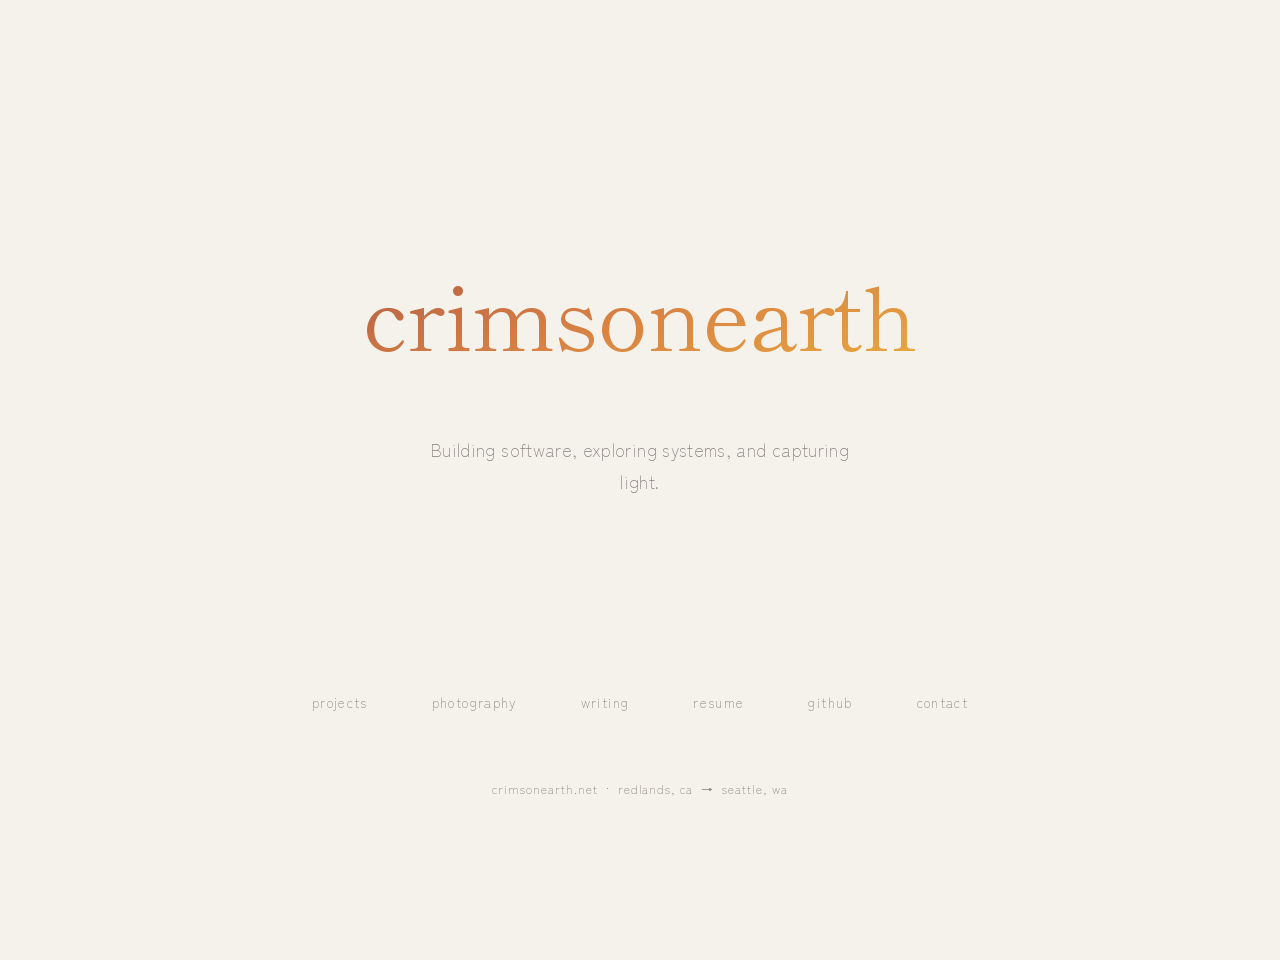
==== index.html @ ab458301 "Launch crimsonearth site Co-authored-by: Copilot <223556219+Copilot@users.noreply.github.com>" ====
<!doctype html>
<html lang="en">
  <head>
    <meta charset="UTF-8" />
    <meta name="viewport" content="width=device-width, initial-scale=1.0" />
    <title>crimsonearth</title>
    <link rel="icon" href="favicon.svg" type="image/svg+xml" />
    <link rel="stylesheet" href="css/styles.css" />
    <style>
      /* ─── Landing-specific overrides ──────────────────────── */
      body.landing {
        justify-content: center;
        align-items: center;
      }

      .landing-wrap {
        display: flex;
        flex-direction: column;
        justify-content: space-between;
        min-height: 100vh;
        width: 100%;
        padding: var(--space-xl) var(--space-lg);
      }

      .landing-top {
        flex: 1;
        display: flex;
        flex-direction: column;
        justify-content: center;
        align-items: center;
        text-align: center;
        padding: var(--space-xl) 0 var(--space-lg);
      }

      .landing-wordmark {
        font-family: var(--font-serif);
        font-weight: 400;
        font-size: clamp(2.4rem, 8vw, 5.5rem);
        letter-spacing: -0.01em;
        color: var(--text-ink);
        margin-bottom: var(--space-lg);
        background: var(--crimson-earth-gradient);
        -webkit-background-clip: text;
        -webkit-text-fill-color: transparent;
        background-clip: text;
      }

      .landing-tagline {
        font-family: var(--font-sans);
        font-weight: 300;
        font-size: clamp(0.9rem, 2vw, 1.1rem);
        color: var(--text-muted);
        letter-spacing: 0.02em;
        max-width: 420px;
      }

      .landing-nav {
        display: flex;
        justify-content: center;
        gap: var(--space-lg);
        flex-wrap: wrap;
        padding: var(--space-xl) 0 var(--space-lg);
      }

      .landing-nav a {
        font-family: var(--font-sans);
        font-weight: 300;
        font-size: 0.85rem;
        letter-spacing: 0.1em;
        text-transform: lowercase;
        color: var(--text-muted);
      }

      .landing-nav a:hover {
        color: var(--accent-clay);
      }

      .landing-footer {
        text-align: center;
        padding-bottom: var(--space-md);
      }

      .landing-footer p {
        font-size: 0.75rem;
        letter-spacing: 0.08em;
        color: var(--text-muted);
        opacity: 1;
      }
    </style>
  </head>
  <body class="landing">
    <div class="landing-wrap">
      <div class="landing-top">
        <h1 class="landing-wordmark fade-in-up">crimsonearth</h1>
        <p class="landing-tagline fade-in-up delay-1">
          Building software, exploring systems, and capturing light.
        </p>
      </div>

      <nav class="landing-nav fade-in-up delay-2">
        <a href="projects.html">projects</a>
        <a href="photography.html">photography</a>
        <a href="writing.html">writing</a>
        <a href="resume.html">resume</a>
        <a href="https://github.com/CrimsonEarth" target="_blank" rel="noopener">github</a>
        <a href="contact.html">contact</a>
      </nav>

      <footer class="landing-footer fade-in-up delay-3">
        <p>
          crimsonearth.net &nbsp;·&nbsp; redlands, ca &nbsp;→&nbsp; seattle, wa
        </p>
      </footer>
    </div>
  </body>
</html>
---- css/styles.css ----
@import url("https://fonts.googleapis.com/css2?family=Shippori+Mincho:wght@400;500&family=Zen+Kaku+Gothic+New:wght@300;400&display=swap");

/* ─── Variables ─────────────────────────────────────────────── */
:root {
  --bg-paper: #f4f2eb;
  --text-ink: #2b2927;
  --text-muted: #857f7a;
  --accent-clay: #b05b48;
  --accent-ochre: #d98243;
  --accent-saffron: #e8a93f;
  --crimson-earth-gradient: linear-gradient(
    160deg,
    var(--accent-clay) 0%,
    var(--accent-ochre) 50%,
    var(--accent-saffron) 100%
  );

  --font-serif: "Shippori Mincho", "Georgia", serif;
  --font-sans: "Zen Kaku Gothic New", "Helvetica Neue", sans-serif;

  --space-xs: 0.5rem;
  --space-sm: 1rem;
  --space-md: 2rem;
  --space-lg: 4rem;
  --space-xl: 8rem;
}

/* ─── Reset ─────────────────────────────────────────────────── */
*,
*::before,
*::after {
  box-sizing: border-box;
  margin: 0;
  padding: 0;
}

html {
  font-size: 16px;
  scroll-behavior: smooth;
}

body {
  background-color: var(--bg-paper);
  color: var(--text-ink);
  font-family: var(--font-sans);
  font-weight: 300;
  line-height: 1.8;
  min-height: 100vh;
  display: flex;
  flex-direction: column;
}

/* ─── Typography ────────────────────────────────────────────── */
h1,
h2,
h3,
h4 {
  font-family: var(--font-serif);
  font-weight: 400;
  line-height: 1.3;
}

p {
  font-family: var(--font-sans);
  font-weight: 300;
}

a {
  color: inherit;
  text-decoration: none;
  transition: color 0.2s ease;
}

a:hover {
  color: var(--accent-clay);
}

/* ─── Layout ─────────────────────────────────────────────────── */
.container {
  width: 100%;
  max-width: 1100px;
  margin: 0 auto;
  padding: 0 var(--space-lg);
}

.container--narrow {
  max-width: 800px;
}

main {
  flex: 1;
}

/* ─── Site Nav ───────────────────────────────────────────────── */
.site-nav {
  position: fixed;
  top: 0;
  left: 0;
  right: 0;
  z-index: 100;
  padding: var(--space-md) var(--space-lg);
  display: flex;
  justify-content: space-between;
  align-items: center;
}

.site-nav__wordmark {
  font-family: var(--font-serif);
  font-weight: 400;
  font-size: 1rem;
  letter-spacing: 0.05em;
  color: var(--text-ink);
}

.site-nav__wordmark:hover {
  color: var(--accent-clay);
}

.site-nav__links {
  display: flex;
  gap: var(--space-md);
  list-style: none;
}

.site-nav__links a {
  font-family: var(--font-sans);
  font-weight: 300;
  font-size: 0.85rem;
  letter-spacing: 0.08em;
  text-transform: lowercase;
  color: var(--text-muted);
}

.site-nav__links a:hover,
.site-nav__links a.active {
  color: var(--accent-clay);
}

/* ─── Page Header ────────────────────────────────────────────── */
.page-header {
  padding-top: calc(var(--space-xl) + var(--space-lg));
  padding-bottom: var(--space-xl);
}

.page-header__eyebrow {
  font-family: var(--font-sans);
  font-weight: 300;
  font-size: 0.8rem;
  letter-spacing: 0.15em;
  text-transform: lowercase;
  color: var(--text-muted);
  margin-bottom: var(--space-sm);
}

.page-header__title {
  font-family: var(--font-serif);
  font-size: clamp(2rem, 5vw, 3.5rem);
  color: var(--text-ink);
  margin-bottom: var(--space-md);
}

.page-header__subtitle {
  font-family: var(--font-sans);
  font-weight: 300;
  font-size: 1.1rem;
  color: var(--text-muted);
  max-width: 520px;
}

/* ─── Divider ────────────────────────────────────────────────── */
.divider {
  width: 40px;
  height: 1px;
  background: var(--text-muted);
  margin: var(--space-lg) 0;
  opacity: 0.5;
}

/* ─── Gradient Accent Text ───────────────────────────────────── */
.gradient-text {
  background: var(--crimson-earth-gradient);
  -webkit-background-clip: text;
  -webkit-text-fill-color: transparent;
  background-clip: text;
}

/* ─── Site Footer ────────────────────────────────────────────── */
.site-footer {
  padding: var(--space-xl) var(--space-lg);
  border-top: 1px solid rgba(133, 127, 122, 0.2);
  margin-top: var(--space-xl);
  display: flex;
  justify-content: space-between;
  align-items: flex-end;
  gap: var(--space-md);
}

.site-footer__mark {
  font-family: var(--font-serif);
  font-size: 0.9rem;
  color: var(--text-muted);
}

.site-footer__links {
  display: flex;
  gap: var(--space-md);
  list-style: none;
}

.site-footer__links a {
  font-size: 0.8rem;
  letter-spacing: 0.08em;
  text-transform: lowercase;
  color: var(--text-muted);
}

/* ─── Project List ───────────────────────────────────────────── */
.project-list {
  display: flex;
  flex-direction: column;
  gap: 0;
}

.project-item {
  padding: var(--space-lg) 0;
  border-bottom: 1px solid rgba(133, 127, 122, 0.2);
  display: grid;
  grid-template-columns: 1fr 2fr;
  gap: var(--space-lg);
  align-items: start;
}

.project-item:first-child {
  border-top: 1px solid rgba(133, 127, 122, 0.2);
}

.project-item--featured .project-item__title {
  background: var(--crimson-earth-gradient);
  -webkit-background-clip: text;
  -webkit-text-fill-color: transparent;
  background-clip: text;
}

.project-item__meta {
  padding-top: 0.35em;
}

.project-item__number {
  font-family: var(--font-sans);
  font-size: 0.75rem;
  color: var(--text-muted);
  letter-spacing: 0.1em;
  margin-bottom: var(--space-sm);
}

.project-item__title {
  font-family: var(--font-serif);
  font-size: clamp(1.4rem, 3vw, 2rem);
  color: var(--text-ink);
  margin-bottom: var(--space-xs);
}

.project-item__tags {
  display: flex;
  flex-wrap: wrap;
  gap: var(--space-xs);
  margin-top: var(--space-sm);
}

.tag {
  font-size: 0.7rem;
  letter-spacing: 0.08em;
  text-transform: lowercase;
  color: var(--text-muted);
  border: 1px solid rgba(133, 127, 122, 0.4);
  padding: 0.2em 0.7em;
}

.project-item__body {
  padding-top: 0.35em;
}

.project-item__desc {
  color: var(--text-ink);
  margin-bottom: var(--space-md);
  font-size: 1rem;
  max-width: 560px;
}

.project-item__status {
  font-size: 0.8rem;
  letter-spacing: 0.08em;
  text-transform: lowercase;
  color: var(--text-muted);
}

.project-item__link {
  font-size: 0.85rem;
  letter-spacing: 0.08em;
  text-transform: lowercase;
  color: var(--text-muted);
  display: inline-flex;
  align-items: center;
  gap: 0.4em;
}

.project-item__link::after {
  content: "→";
  transition: transform 0.2s ease;
}

.project-item__link:hover {
  color: var(--accent-clay);
}

.project-item__link:hover::after {
  transform: translateX(4px);
}

/* ─── Photography Grid ───────────────────────────────────────── */
.photo-gallery {
  display: grid;
  grid-template-columns: repeat(12, 1fr);
  gap: var(--space-md);
}

.photo-item {
  overflow: hidden;
}

.photo-item--wide {
  grid-column: span 7;
}
.photo-item--tall {
  grid-column: span 5;
}
.photo-item--half {
  grid-column: span 6;
}
.photo-item--third {
  grid-column: span 4;
}
.photo-item--full {
  grid-column: span 12;
}

.photo-item img {
  width: 100%;
  height: 100%;
  object-fit: cover;
  display: block;
  filter: saturate(0.9);
  transition:
    filter 0.4s ease,
    transform 0.4s ease;
}

.photo-item:hover img {
  filter: saturate(1);
  transform: scale(1.01);
}

.photo-item__caption {
  margin-top: var(--space-xs);
  font-size: 0.75rem;
  color: var(--text-muted);
  letter-spacing: 0.04em;
}

/* ─── Writing List ───────────────────────────────────────────── */
.writing-list {
  display: flex;
  flex-direction: column;
}

.writing-item {
  padding: var(--space-lg) 0;
  border-bottom: 1px solid rgba(133, 127, 122, 0.2);
  display: grid;
  grid-template-columns: 120px 1fr;
  gap: var(--space-lg);
  align-items: start;
}

.writing-item:first-child {
  border-top: 1px solid rgba(133, 127, 122, 0.2);
}

.writing-item__date {
  font-family: var(--font-sans);
  font-size: 0.8rem;
  color: var(--text-muted);
  letter-spacing: 0.05em;
  padding-top: 0.4em;
}

.writing-item__title {
  font-family: var(--font-serif);
  font-size: 1.4rem;
  margin-bottom: var(--space-xs);
}

.writing-item__excerpt {
  font-size: 0.9rem;
  color: var(--text-muted);
  max-width: 520px;
  margin-bottom: var(--space-sm);
}

.writing-item__status {
  font-size: 0.8rem;
  letter-spacing: 0.08em;
  text-transform: lowercase;
  color: var(--text-muted);
}

.writing-item__read {
  font-size: 0.8rem;
  letter-spacing: 0.08em;
  text-transform: lowercase;
  color: var(--text-muted);
  display: inline-flex;
  align-items: center;
  gap: 0.4em;
}

.writing-item__read::after {
  content: "→";
  transition: transform 0.2s ease;
}

.writing-item__read:hover {
  color: var(--accent-clay);
}

.writing-item__read:hover::after {
  transform: translateX(4px);
}

/* ─── Responsive ─────────────────────────────────────────────── */
@media (max-width: 768px) {
  :root {
    --space-lg: 2rem;
    --space-xl: 4rem;
  }

  .site-nav {
    padding: var(--space-sm) var(--space-md);
  }

  .site-nav__links {
    gap: var(--space-sm);
  }

  .project-item {
    grid-template-columns: 1fr;
    gap: var(--space-xs);
  }

  .photo-item--wide,
  .photo-item--tall,
  .photo-item--half,
  .photo-item--third {
    grid-column: span 12;
  }

  .writing-item {
    grid-template-columns: 1fr;
    gap: var(--space-xs);
  }

  .site-footer {
    flex-direction: column;
    align-items: flex-start;
  }
}

/* ─── Animations ─────────────────────────────────────────────── */
@keyframes fadeInUp {
  from {
    opacity: 0;
    transform: translateY(20px);
  }
  to {
    opacity: 1;
    transform: translateY(0);
  }
}

.fade-in-up {
  opacity: 0;
  animation: fadeInUp 1.2s ease-out forwards;
}

.delay-1 {
  animation-delay: 0.3s;
}
.delay-2 {
  animation-delay: 0.6s;
}
.delay-3 {
  animation-delay: 0.9s;
}
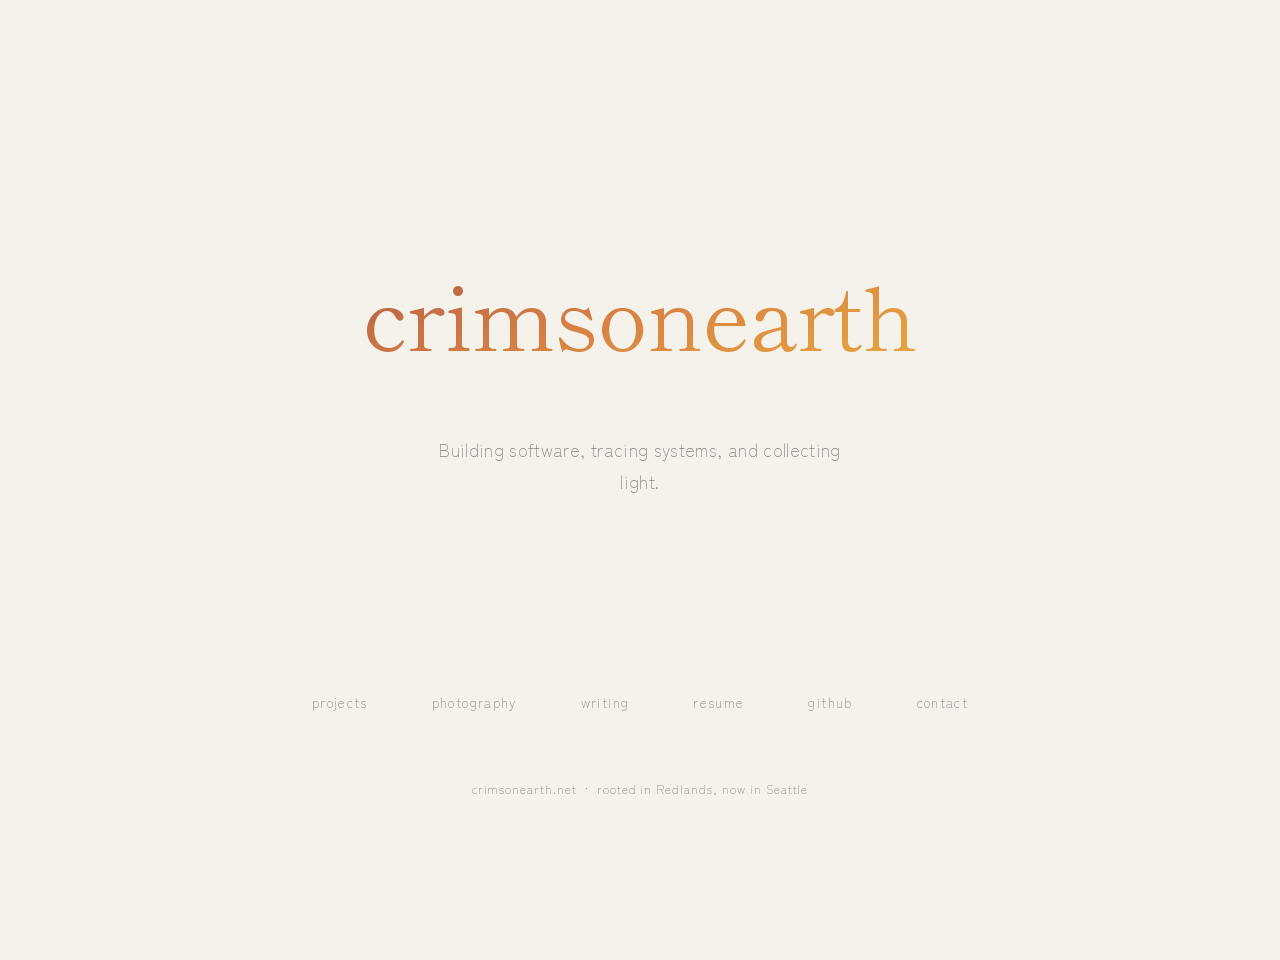
==== commit ec538ab9: "Refine homepage and brand copy Co-authored-by: Copilot <223556219+Copilot@users.noreply.github.com>" ====
--- a/index.html
+++ b/index.html
@@ -93,7 +93,7 @@
       <div class="landing-top">
         <h1 class="landing-wordmark fade-in-up">crimsonearth</h1>
         <p class="landing-tagline fade-in-up delay-1">
-          Building software, exploring systems, and capturing light.
+          Building software, tracing systems, and collecting light.
         </p>
       </div>
 
@@ -108,7 +108,7 @@
 
       <footer class="landing-footer fade-in-up delay-3">
         <p>
-          crimsonearth.net &nbsp;·&nbsp; redlands, ca &nbsp;→&nbsp; seattle, wa
+          crimsonearth.net &nbsp;·&nbsp; rooted in Redlands, now in Seattle
         </p>
       </footer>
     </div>
--- a/css/styles.css
+++ b/css/styles.css
@@ -176,6 +176,18 @@
   opacity: 0.5;
 }
 
+.page-note {
+  max-width: 680px;
+  display: flex;
+  flex-direction: column;
+  gap: var(--space-sm);
+  margin-bottom: var(--space-lg);
+}
+
+.page-note p {
+  color: var(--text-muted);
+}
+
 /* ─── Gradient Accent Text ───────────────────────────────────── */
 .gradient-text {
   background: var(--crimson-earth-gradient);
